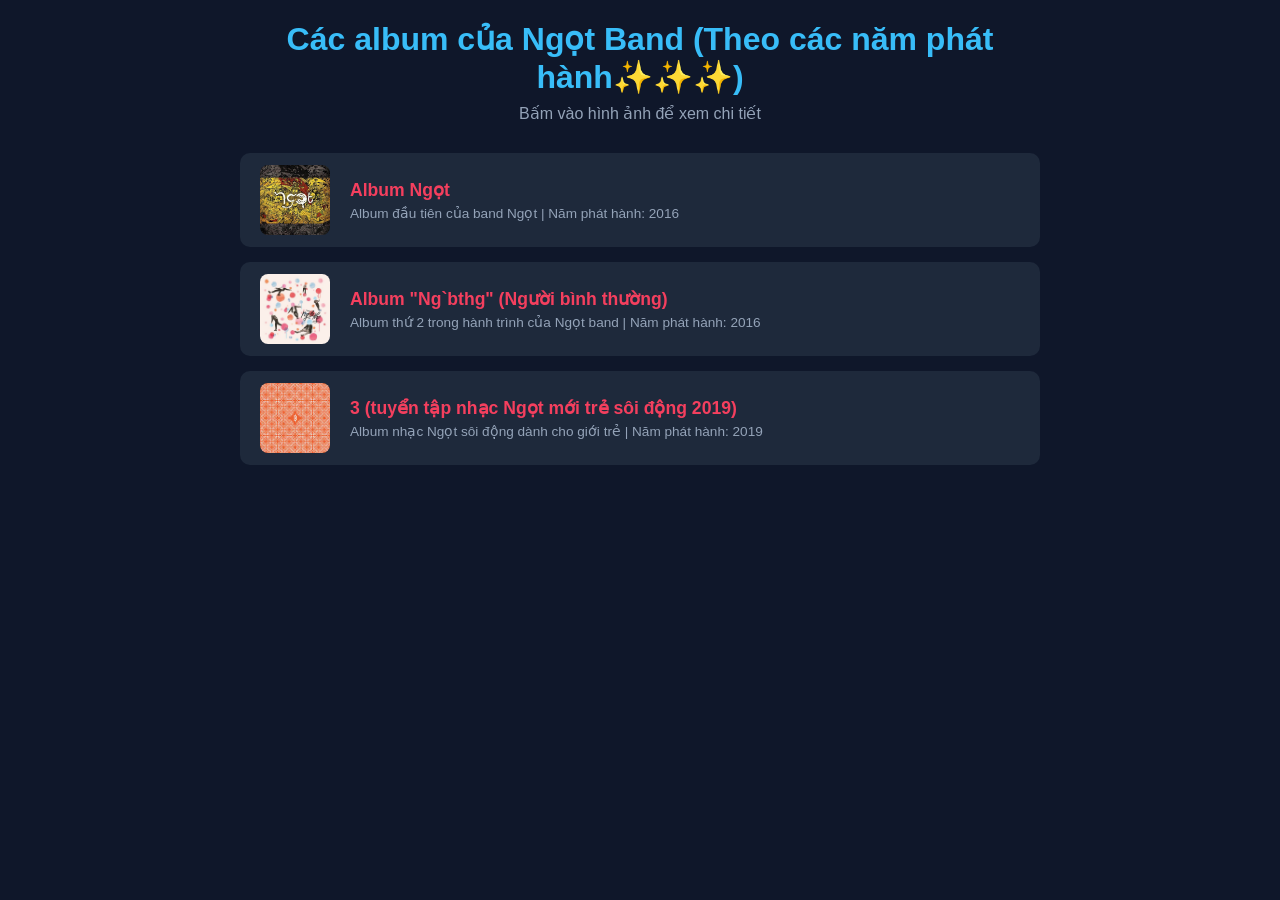
==== index.html @ 442d9706 "Update index.html" ====
<!DOCTYPE html>
<html lang="vi">
<head>
    <meta charset="UTF-8">
    <meta name="viewport" content="width=device-width, initial-scale=1.0">
    <title>Các bài hát của Ngọt Band</title>
    <link rel="icon" type="image/png" href="icon.jfif">
    <link rel="stylesheet" href="style.css">
</head>
<body>

    <div class="container">
        <header>
            <h1>Các album của Ngọt Band (Theo các năm phát hành✨✨✨)</h1>
            <p>Bấm vào hình ảnh để xem chi tiết</p>
        </header>

        <div class="song-list">

            <!-- Bài 1: Chuông Báo Thức (Chuyển sang bai1.html) -->
            <div class="song-item">
                <div class="album-cover" onmouseenter="playPreview(this)" onmouseleave="stopPreview(this)">
                    <a href="album1.html">
                        <img src="ngọt.jpg" alt="Bìa Album 1">
                    </a>
                    <audio src=""></audio>
                </div>
                <div class="song-info">
                    <div class="song-title">Album Ngọt</div>
                    <div class="song-meta">Album đầu tiên của band Ngọt | Năm phát hành: 2016</div>
                </div>
            </div>

            <!-- Bài 2: Cho Tôi Đi Theo (Chuyển sang bai2.html) -->
            <div class="song-item">
                <div class="album-cover" onmouseenter="playPreview(this)" onmouseleave="stopPreview(this)">
                    <a href="album2.html">
                        <img src="ngbth.jpg" alt="Bìa Album Ng`bth">
                    </a>
                    <audio src=""></audio>
                </div>
                <div class="song-info">
                    <div class="song-title"> Album "Ng`bthg" (Người bình thường)</div>
                    <div class="song-meta">Album thứ 2 trong hành trình của Ngọt band | Năm phát hành: 2016</div>
                </div>
            </div>

            <!-- Bài 3: Lần Cuối (Chuyển sang bai3.html) -->
            <div class="song-item">
                <div class="album-cover" onmouseenter="playPreview(this)" onmouseleave="stopPreview(this)">
                    <a href="album3.html">
                        <img src="3.jfif" alt="Bìa Album 3">
                    </a>
                    <audio src=""></audio>
                </div>
                <div class="song-info">
                    <div class="song-title">3 (tuyển tập nhạc Ngọt mới trẻ sôi động 2019)</div>
                    <div class="song-meta">Album nhạc Ngọt sôi động dành cho giới trẻ | Năm phát hành: 2019</div>
                </div>
            </div>

        </div>
    </div>

    <script src="script.js"></script>
</body>
</html>
---- style.css ----
* {
    margin: 0;
    padding: 0;
    box-sizing: border-box;
    font-family: 'Segoe UI', Tahoma, Geneva, Verdana, sans-serif;
}

body {
    background-color: #0f172a;
    color: #f8fafc;
    padding: 20px;
}

.container {
    max-width: 800px;
    margin: 0 auto;
}

header {
    text-align: center;
    margin-bottom: 30px;
}

header h1 {
    color: #38bdf8;
    margin-bottom: 8px;
}

header p {
    color: #94a3b8;
}

.song-list {
    display: flex;
    flex-direction: column;
    gap: 15px;
}

.song-item {
    display: flex;
    align-items: center;
    background-color: #1e293b;
    padding: 12px 20px;
    border-radius: 10px;
    gap: 20px;
}

.album-cover {
    position: relative;
    width: 70px;
    height: 70px;
    cursor: pointer;
    overflow: hidden;
    border-radius: 8px;
}

.album-cover img {
    width: 100%;
    height: 100%;
    object-fit: cover;
    transition: transform 0.3s ease;
}

.album-cover:hover img {
    transform: scale(1.1);
}

.song-info {
    flex-grow: 1;
}

.song-title {
    font-size: 1.1rem;
    font-weight: bold;
    color: #f43f5e;
}

.song-meta {
    font-size: 0.85rem;
    color: #94a3b8;
    margin-top: 4px;
}
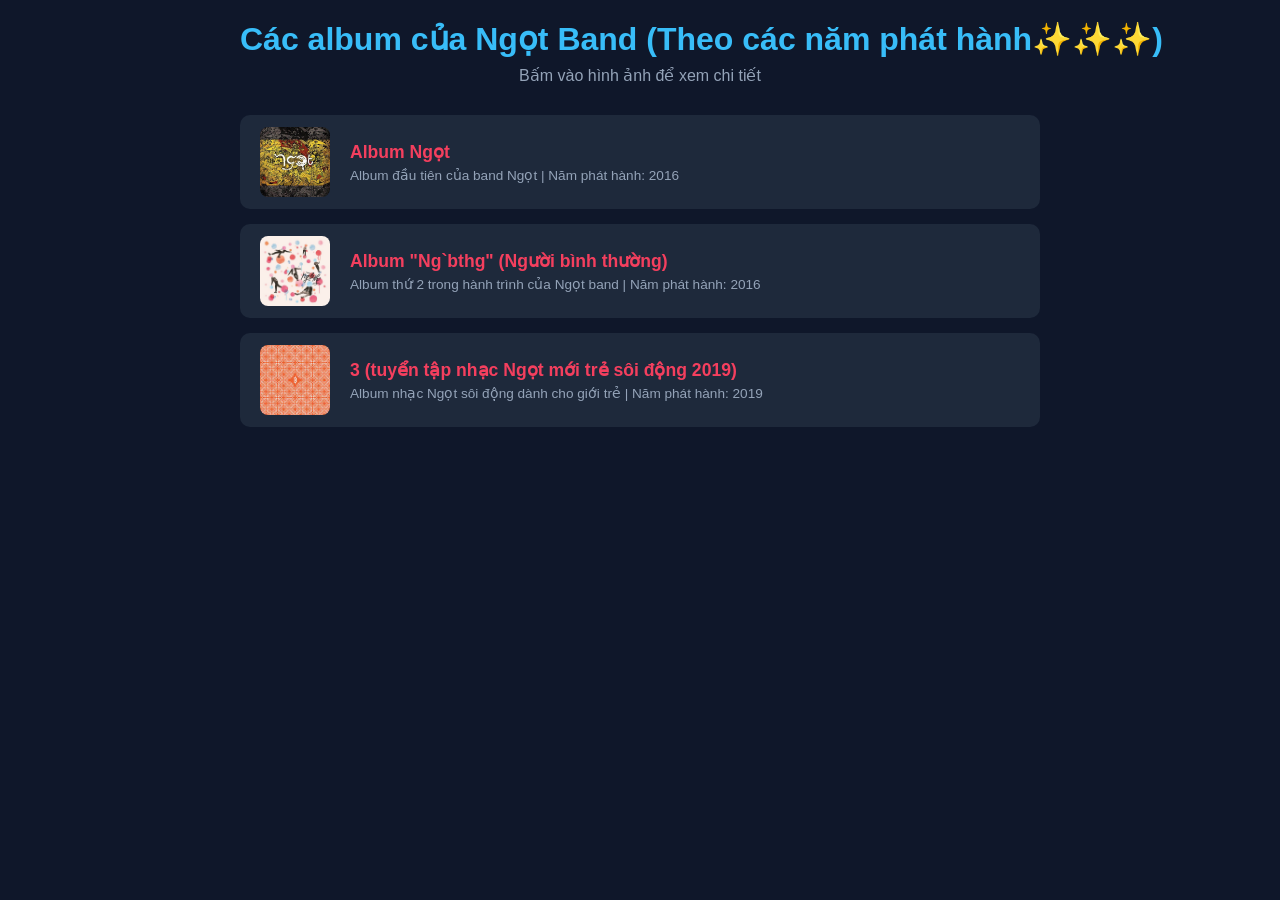
==== commit 5c9b3c21: "Update favicon link in index.html" ====
--- a/index.html
+++ b/index.html
@@ -4,7 +4,7 @@
     <meta charset="UTF-8">
     <meta name="viewport" content="width=device-width, initial-scale=1.0">
     <title>Các bài hát của Ngọt Band</title>
-    <link rel="icon" type="image/png" href="icon.jfif">
+    <link rel="icon" type="image/png" href="icon.jpg">
     <link rel="stylesheet" href="style.css">
 </head>
 <body>
--- a/style.css
+++ b/style.css
@@ -24,6 +24,7 @@
 header h1 {
     color: #38bdf8;
     margin-bottom: 8px;
+    white-space: nowrap;
 }
 
 header p {
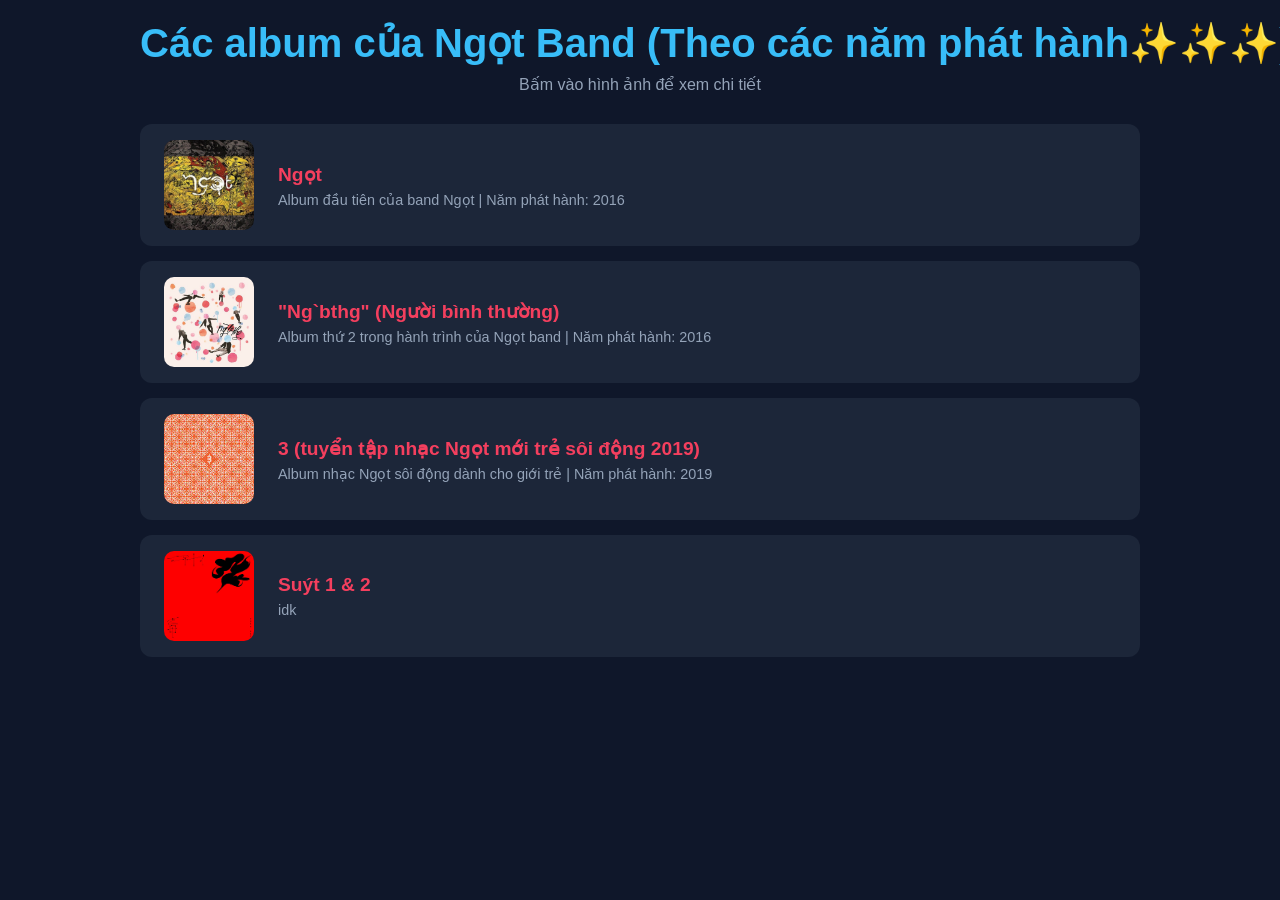
==== commit 573c9c0e: "Update index.html" ====
--- a/index.html
+++ b/index.html
@@ -26,7 +26,7 @@
                     <audio src=""></audio>
                 </div>
                 <div class="song-info">
-                    <div class="song-title">Album Ngọt</div>
+                    <div class="song-title">Ngọt</div>
                     <div class="song-meta">Album đầu tiên của band Ngọt | Năm phát hành: 2016</div>
                 </div>
             </div>
@@ -40,7 +40,7 @@
                     <audio src=""></audio>
                 </div>
                 <div class="song-info">
-                    <div class="song-title"> Album "Ng`bthg" (Người bình thường)</div>
+                    <div class="song-title">"Ng`bthg" (Người bình thường)</div>
                     <div class="song-meta">Album thứ 2 trong hành trình của Ngọt band | Năm phát hành: 2016</div>
                 </div>
             </div>
@@ -59,6 +59,19 @@
                 </div>
             </div>
 
+            <div class="song-item">
+                <div class="album-cover" onmouseenter="playPreview(this)" onmouseleave="stopPreview(this)">
+                    <a href="album4.html">
+                        <img src="Suyt.png" alt="Bìa Album 4">
+                    </a>
+                    <audio src=""></audio>
+                </div>
+                <div class="song-info">
+                    <div class="song-title">Suýt 1 & 2</div>
+                    <div class="song-meta">idk</div>
+                </div>
+            </div>
+
         </div>
     </div>
 
--- a/style.css
+++ b/style.css
@@ -12,7 +12,8 @@
 }
 
 .container {
-    max-width: 800px;
+    width: 90%;                /* Giúp khung linh hoạt theo màn hình */
+    max-width: 1000px;         /* Nới rộng khung tối đa từ 800px lên 1000px */
     margin: 0 auto;
 }
 
@@ -24,7 +25,8 @@
 header h1 {
     color: #38bdf8;
     margin-bottom: 8px;
-    white-space: nowrap;
+    white-space: nowrap;  /* Giữ tiêu đề trên 1 dòng */
+    font-size: 2.5rem;    /* Tăng cỡ chữ to lên (mặc định khoảng 1.5rem - 2rem) */
 }
 
 header p {
@@ -37,47 +39,80 @@
     gap: 15px;
 }
 
+/* Khung của mỗi album */
 .song-item {
     display: flex;
     align-items: center;
-    background-color: #1e293b;
-    padding: 12px 20px;
-    border-radius: 10px;
-    gap: 20px;
+    background-color: rgba(30, 41, 59, 0.9);
+    padding: 16px 24px;
+    border-radius: 12px;
+    gap: 24px;
+    transition: all 0.3s ease; /* Tạo hiệu ứng chuyển động mượt cho cả dòng */
 }
 
+/* Đổi màu nền nhẹ khi di chuột vào cả hàng bài hát */
+.song-item:hover {
+    background-color: rgba(51, 65, 85, 0.95);
+    box-shadow: 0 8px 24px rgba(0, 0, 0, 0.4);
+}
+
+/* Khung chứa hình ảnh */
 .album-cover {
     position: relative;
-    width: 70px;
-    height: 70px;
+    width: 90px;
+    height: 90px;
+    flex-shrink: 0;
     cursor: pointer;
     overflow: hidden;
-    border-radius: 8px;
+    border-radius: 10px;
+    transition: transform 0.3s ease, box-shadow 0.3s ease;
 }
 
 .album-cover img {
     width: 100%;
     height: 100%;
     object-fit: cover;
-    transition: transform 0.3s ease;
+    transition: transform 0.4s ease;
+}
+
+/* HIỆU ỨNG KHI DI CHUỘT VÀO ẢNH */
+/* 1. Ảnh to lên rõ rệt */
+.album-cover:hover {
+    transform: scale(1.15); /* Phóng to cả khung ảnh lên 15% */
+    box-shadow: 0 6px 16px rgba(56, 189, 248, 0.4); /* Thêm viền sáng xung quanh ảnh */
+    z-index: 2;
 }
 
 .album-cover:hover img {
-    transform: scale(1.1);
+    transform: scale(1.1); /* Ảnh bên trong phóng to thêm nhẹ */
 }
 
+/* Khung thông tin bên cạnh */
 .song-info {
     flex-grow: 1;
+    transition: transform 0.3s ease, opacity 0.3s ease;
+}
+
+/* 2. Phần thông tin bên cạnh tự động nhích nhẹ và nổi bật lên khi rê chuột vào ảnh */
+.album-cover:hover + .song-info,
+.song-item:hover .song-info {
+    transform: translateX(8px); /* Dịch chuyển nhẹ sang phải 8px */
 }
 
 .song-title {
-    font-size: 1.1rem;
+    font-size: 1.2rem;
     font-weight: bold;
     color: #f43f5e;
+    transition: color 0.3s ease;
+}
+
+/* Đổi màu tên bài hát khi hover */
+.song-item:hover .song-title {
+    color: #38bdf8; /* Đổi sang màu xanh khi di chuột vào */
 }
 
 .song-meta {
-    font-size: 0.85rem;
+    font-size: 0.9rem;
     color: #94a3b8;
-    margin-top: 4px;
+    margin-top: 6px;
 }
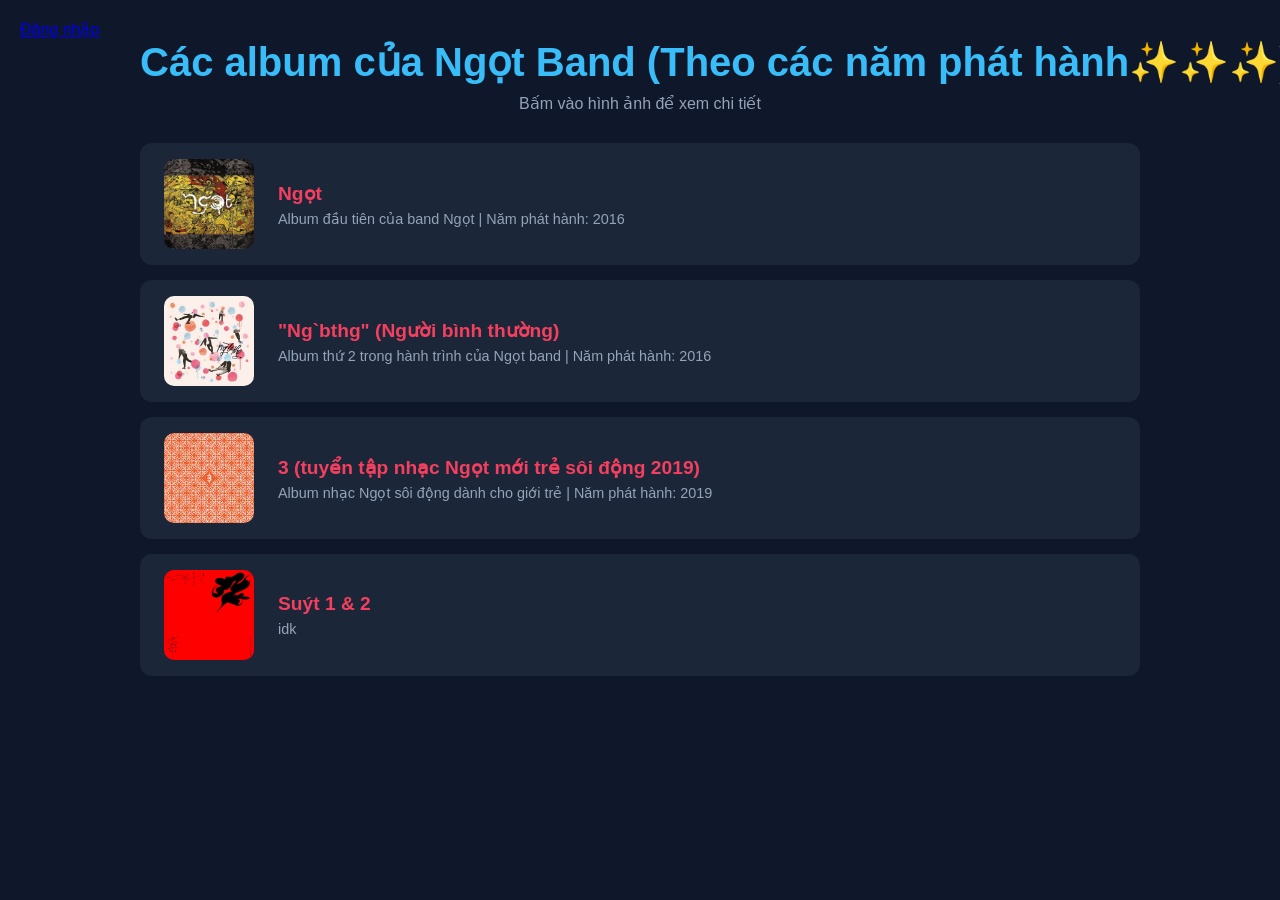
==== commit 7a6616c1: "Update index.html" ====
--- a/index.html
+++ b/index.html
@@ -8,6 +8,7 @@
     <link rel="stylesheet" href="style.css">
 </head>
 <body>
+    <a href="login.html" class="login-btn">Đăng nhập</a>
 
     <div class="container">
         <header>
@@ -36,6 +37,7 @@
                 <div class="album-cover" onmouseenter="playPreview(this)" onmouseleave="stopPreview(this)">
                     <a href="album2.html">
                         <img src="ngbth.jpg" alt="Bìa Album Ng`bth">
+                        <a href="login.html"</a>
                     </a>
                     <audio src=""></audio>
                 </div>
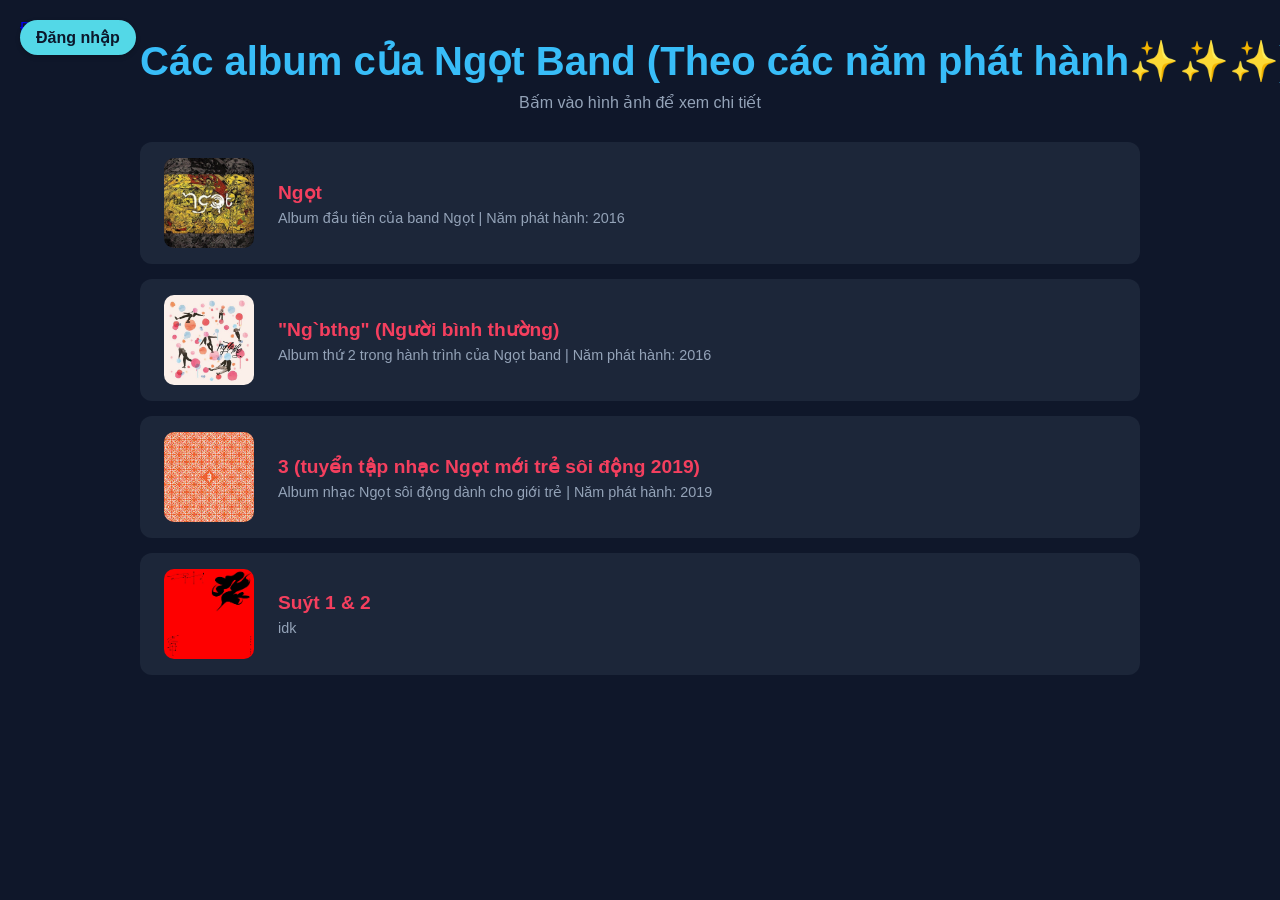
==== commit 3a5d33b7: "Update index.html" ====
--- a/index.html
+++ b/index.html
@@ -8,7 +8,10 @@
     <link rel="stylesheet" href="style.css">
 </head>
 <body>
-    <a href="login.html" class="login-btn">Đăng nhập</a>
+   <div class="auth-group">
+        <a href="register.html" class="auth-btn register-btn">Đăng ký</a>
+        <a href="login.html" class="auth-btn login-btn">Đăng nhập</a>
+    </div>
 
     <div class="container">
         <header>
--- a/style.css
+++ b/style.css
@@ -116,3 +116,28 @@
     color: #94a3b8;
     margin-top: 6px;
 }
+/* Nút Đăng nhập ở góc trên bên trái */
+.login-btn {
+    position: absolute;
+    top: 20px;
+    left: 20px;
+    padding: 8px 16px;
+    background-color: #53d8e7;
+    color: #0c172b;
+    text-decoration: none;
+    font-weight: bold;
+    border-radius: 20px;
+    box-shadow: 0 2px 5px rgba(0, 0, 0, 0.2);
+    transition: all 0.2s ease;
+    z-index: 1000;
+}
+
+.login-btn:hover {
+    background-color: #ff9c73;
+    transform: translateY(-2px);
+}
+
+/* Đảm bảo container định vị chính xác */
+.container {
+    position: relative;
+}
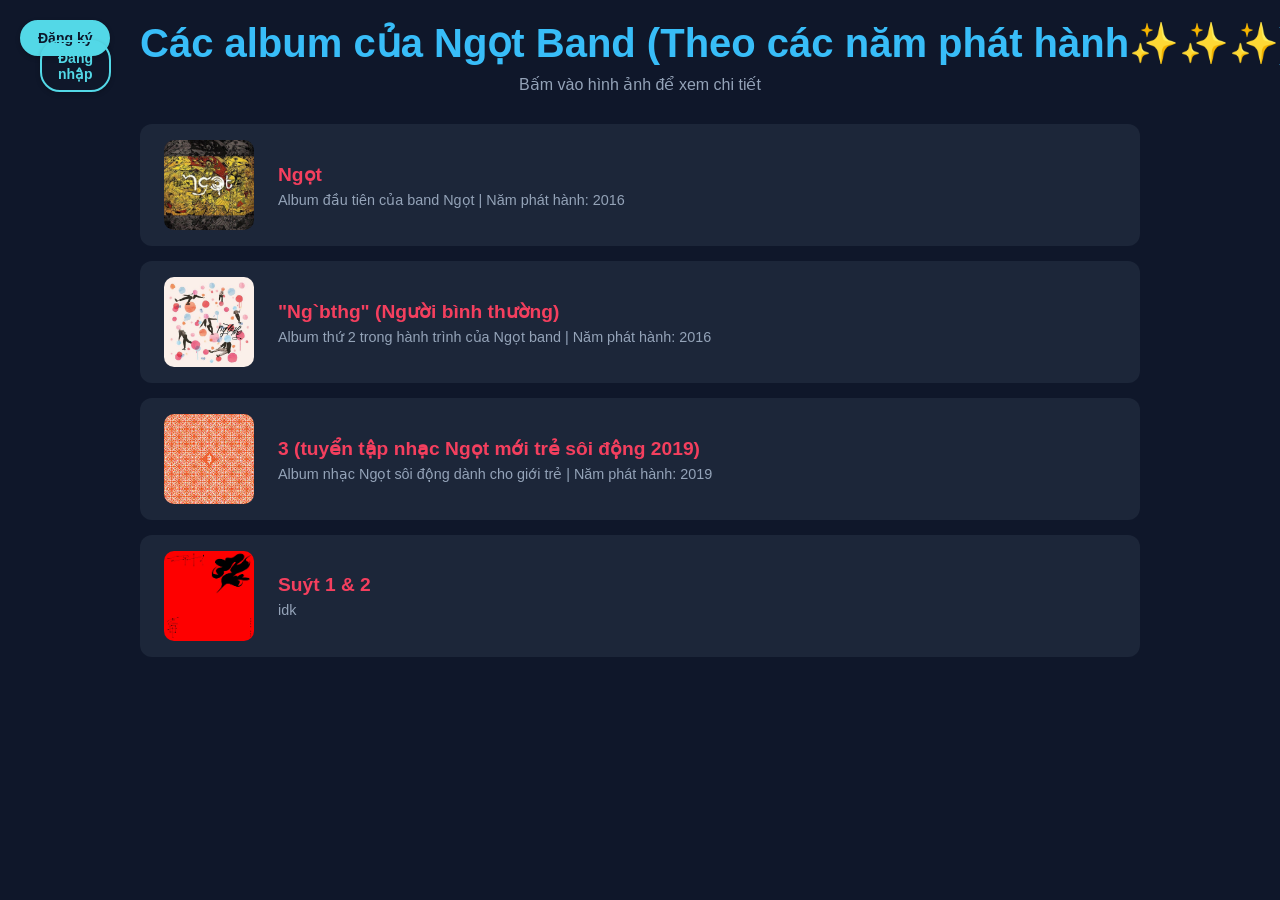
==== commit 5b4caf88: "Update index.html" ====
--- a/index.html
+++ b/index.html
@@ -4,7 +4,7 @@
     <meta charset="UTF-8">
     <meta name="viewport" content="width=device-width, initial-scale=1.0">
     <title>Các bài hát của Ngọt Band</title>
-    <link rel="icon" type="image/png" href="icon.jpg">
+    <link rel="icon" type="image/png" href="icon2.png">
     <link rel="stylesheet" href="style.css">
 </head>
 <body>
--- a/style.css
+++ b/style.css
@@ -141,3 +141,54 @@
 .container {
     position: relative;
 }
+/* Khung chứa các nút ở góc trên bên trái */
+.auth-group {
+    position: absolute;
+    top: 20px;
+    left: 20px;
+    display: flex;
+    gap: 10px;
+    z-index: 1000;
+}
+
+/* Kiểu chung cho cả 2 nút */
+.auth-btn {
+    padding: 8px 16px;
+    text-decoration: none;
+    font-weight: bold;
+    border-radius: 20px;
+    box-shadow: 0 2px 5px rgba(0, 0, 0, 0.2);
+    transition: all 0.2s ease;
+    font-size: 14px;
+}
+
+/* Kiểu cho nút Đăng ký (Đặt trước - Làm nổi bật hơn) */
+.register-btn {
+    background-color: #53d8e7;
+    color: #0c172b;
+    border: 2px solid #53d8e7;
+}
+
+.register-btn:hover {
+    background-color: #ff9c73;
+    border-color: #ff9c73;
+    transform: translateY(-2px);
+}
+
+/* Kiểu cho nút Đăng nhập (Đặt sau - Nền trong suốt) */
+.login-btn {
+    background-color: transparent;
+    color: #53d8e7;
+    border: 2px solid #53d8e7;
+}
+
+.login-btn:hover {
+    background-color: #53d8e7;
+    color: #0c172b;
+    transform: translateY(-2px);
+}
+
+/* Cấu hình container */
+.container {
+    position: relative;
+}
